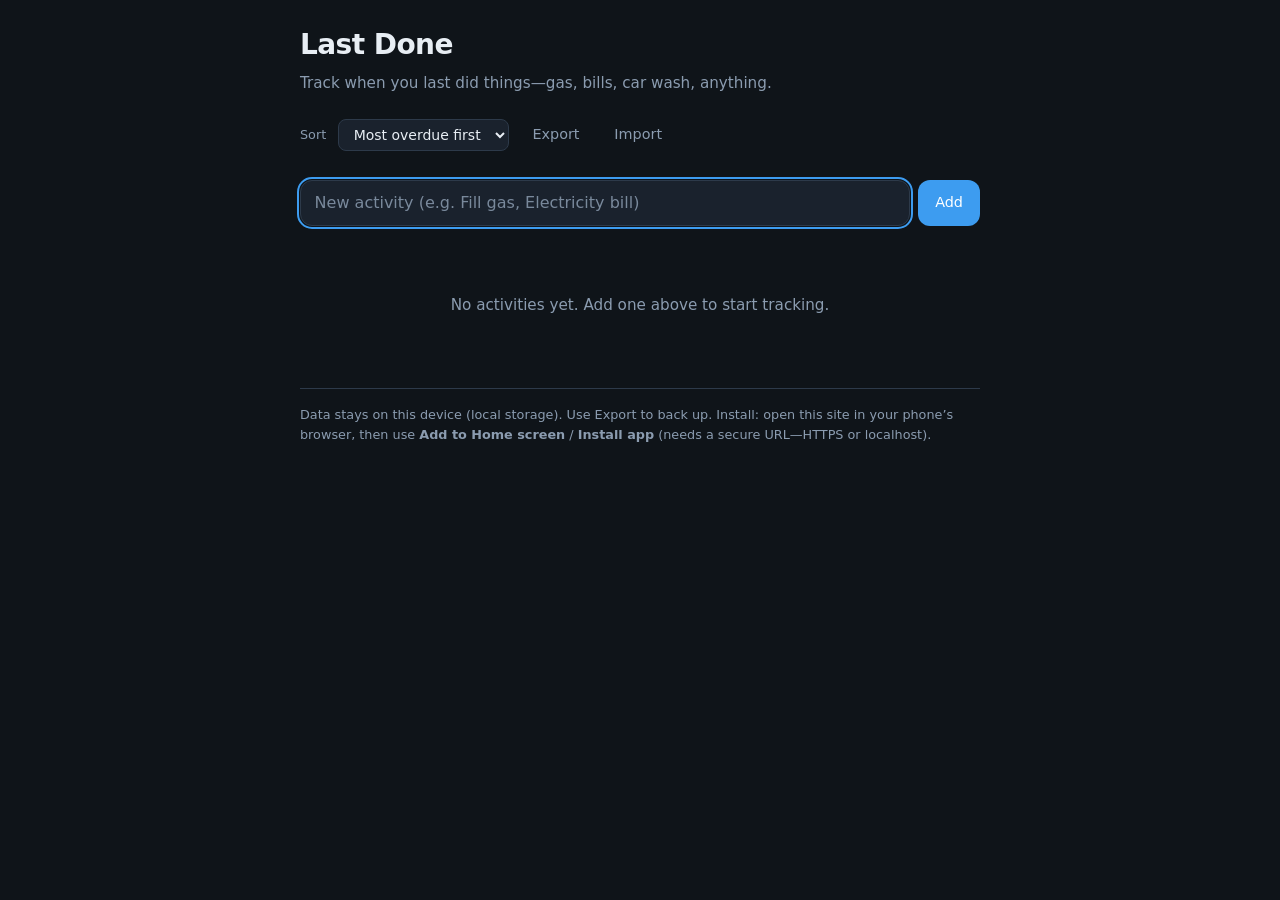
==== index.html @ 7eafb0d6 "Initial commit: Last Done PWA — recurring task tracker with export/import Made-with: Cursor" ====
<!DOCTYPE html>
<html lang="en">
<head>
  <meta charset="UTF-8" />
  <meta name="viewport" content="width=device-width, initial-scale=1, viewport-fit=cover" />
  <meta name="description" content="Remember when you last did recurring tasks" />
  <meta name="theme-color" content="#0f1419" />
  <meta name="mobile-web-app-capable" content="yes" />
  <meta name="apple-mobile-web-app-capable" content="yes" />
  <meta name="apple-mobile-web-app-status-bar-style" content="black-translucent" />
  <meta name="apple-mobile-web-app-title" content="Last Done" />
  <title>Last Done</title>
  <link rel="manifest" href="manifest.json" />
  <link rel="apple-touch-icon" href="icons/apple-touch-icon.png" />
  <link rel="stylesheet" href="styles.css" />
</head>
<body>
  <div class="app">
    <header class="header">
      <div class="header__brand">
        <h1 class="header__title">Last Done</h1>
        <p class="header__tagline">Track when you last did things—gas, bills, car wash, anything.</p>
      </div>
      <div class="header__actions">
        <label class="sort-label" for="sort">Sort</label>
        <select id="sort" class="select" aria-label="Sort activities">
          <option value="overdue">Most overdue first</option>
          <option value="recent">Recently logged</option>
          <option value="name">Name (A–Z)</option>
        </select>
        <button type="button" class="btn btn--ghost" id="btn-export" title="Download backup JSON">Export</button>
        <button type="button" class="btn btn--ghost" id="btn-import" title="Restore from backup">Import</button>
        <input type="file" id="import-file" accept="application/json" hidden />
      </div>
    </header>

    <section class="add-bar" aria-label="Add activity">
      <form id="form-add" class="add-form">
        <input
          type="text"
          id="new-name"
          class="input add-form__name"
          placeholder="New activity (e.g. Fill gas, Electricity bill)"
          autocomplete="off"
          maxlength="120"
          required
        />
        <button type="submit" class="btn btn--primary">Add</button>
      </form>
    </section>

    <main>
      <ul id="list" class="card-list" aria-live="polite"></ul>
      <p id="empty" class="empty hidden">No activities yet. Add one above to start tracking.</p>
    </main>

    <footer class="footer">
      <p>
        Data stays on this device (local storage). Use Export to back up.
        Install: open this site in your phone’s browser, then use
        <strong>Add to Home screen</strong> / <strong>Install app</strong>
        (needs a secure URL—HTTPS or localhost).
      </p>
    </footer>
  </div>

  <dialog id="dialog-history" class="dialog">
    <div class="dialog__inner">
      <header class="dialog__header">
        <h2 id="history-title" class="dialog__title">History</h2>
        <button type="button" class="btn btn--icon" id="history-close" aria-label="Close">&times;</button>
      </header>
      <ol id="history-list" class="history-list"></ol>
    </div>
  </dialog>

  <script src="app.js"></script>
</body>
</html>
---- styles.css ----
:root {
  --bg: #0f1419;
  --surface: #1a222d;
  --surface-hover: #232d3a;
  --border: #2d3a4a;
  --text: #e8eef4;
  --muted: #8b9cb0;
  --accent: #3d9cf0;
  --accent-hover: #5aadff;
  --danger: #e85d5d;
  --radius: 12px;
  --font: "SF Pro Text", system-ui, -apple-system, "Segoe UI", Roboto, sans-serif;
}

*,
*::before,
*::after {
  box-sizing: border-box;
}

html {
  font-size: 16px;
  -webkit-font-smoothing: antialiased;
}

body {
  margin: 0;
  min-height: 100dvh;
  font-family: var(--font);
  background: var(--bg);
  color: var(--text);
  line-height: 1.5;
}

.app {
  max-width: 720px;
  margin: 0 auto;
  padding: max(1.5rem, env(safe-area-inset-top))
    max(1.25rem, env(safe-area-inset-right))
    max(3rem, env(safe-area-inset-bottom))
    max(1.25rem, env(safe-area-inset-left));
}

.header {
  margin-bottom: 1.5rem;
}

.header__title {
  margin: 0 0 0.35rem;
  font-size: 1.75rem;
  font-weight: 650;
  letter-spacing: -0.02em;
}

.header__tagline {
  margin: 0;
  color: var(--muted);
  font-size: 0.95rem;
}

.header__actions {
  display: flex;
  flex-wrap: wrap;
  align-items: center;
  gap: 0.5rem 0.75rem;
  margin-top: 1.25rem;
}

.sort-label {
  font-size: 0.8rem;
  color: var(--muted);
}

.select {
  padding: 0.4rem 0.65rem;
  border-radius: 8px;
  border: 1px solid var(--border);
  background: var(--surface);
  color: var(--text);
  font: inherit;
  font-size: 0.875rem;
  cursor: pointer;
}

.add-bar {
  margin-bottom: 1.25rem;
}

.add-form {
  display: flex;
  gap: 0.5rem;
}

.add-form__name {
  flex: 1;
  min-width: 0;
}

.input {
  padding: 0.65rem 0.85rem;
  border-radius: var(--radius);
  border: 1px solid var(--border);
  background: var(--surface);
  color: var(--text);
  font: inherit;
  font-size: 1rem;
}

.input::placeholder {
  color: var(--muted);
  opacity: 0.85;
}

.input:focus {
  outline: 2px solid var(--accent);
  outline-offset: 1px;
}

.btn {
  padding: 0.55rem 1rem;
  border-radius: var(--radius);
  border: 1px solid var(--border);
  background: var(--surface);
  color: var(--text);
  font: inherit;
  font-size: 0.9rem;
  font-weight: 500;
  cursor: pointer;
  white-space: nowrap;
}

.btn:hover {
  background: var(--surface-hover);
}

.btn--primary {
  border-color: transparent;
  background: var(--accent);
  color: #fff;
}

.btn--primary:hover {
  background: var(--accent-hover);
}

.btn--ghost {
  border-color: transparent;
  background: transparent;
  color: var(--muted);
  padding-inline: 0.65rem;
}

.btn--ghost:hover {
  color: var(--text);
  background: var(--surface);
}

.btn--small {
  padding: 0.35rem 0.65rem;
  font-size: 0.8rem;
}

.btn--danger {
  color: var(--danger);
  border-color: transparent;
}

.btn--danger:hover {
  background: rgba(232, 93, 93, 0.12);
}

.btn--icon {
  padding: 0.25rem 0.5rem;
  font-size: 1.35rem;
  line-height: 1;
  border: none;
  background: transparent;
  color: var(--muted);
}

.btn--icon:hover {
  color: var(--text);
}

.card-list {
  list-style: none;
  margin: 0;
  padding: 0;
  display: flex;
  flex-direction: column;
  gap: 0.75rem;
}

.card {
  display: grid;
  grid-template-columns: 1fr auto;
  grid-template-rows: auto auto;
  gap: 0.5rem 1rem;
  padding: 1rem 1.1rem;
  border-radius: var(--radius);
  border: 1px solid var(--border);
  background: var(--surface);
  align-items: start;
}

.card__name {
  margin: 0;
  font-size: 1.05rem;
  font-weight: 600;
}

.card__meta {
  grid-column: 1 / -1;
  font-size: 0.9rem;
  color: var(--muted);
}

.card__meta strong {
  color: var(--text);
  font-weight: 600;
}

.card__actions {
  grid-column: 1 / -1;
  display: flex;
  flex-wrap: wrap;
  gap: 0.4rem;
  align-items: center;
  margin-top: 0.25rem;
}

.card--never .card__meta strong {
  color: var(--muted);
}

.empty {
  text-align: center;
  color: var(--muted);
  padding: 2rem 1rem;
  font-size: 0.95rem;
}

.hidden {
  display: none !important;
}

.footer {
  margin-top: 2.5rem;
  padding-top: 1rem;
  border-top: 1px solid var(--border);
}

.footer p {
  margin: 0;
  font-size: 0.8rem;
  color: var(--muted);
}

.dialog {
  border: none;
  border-radius: var(--radius);
  padding: 0;
  max-width: min(420px, 92vw);
  background: var(--surface);
  color: var(--text);
  box-shadow: 0 24px 48px rgba(0, 0, 0, 0.45);
}

.dialog::backdrop {
  background: rgba(0, 0, 0, 0.55);
}

.dialog__inner {
  padding: 1rem 1.15rem 1.15rem;
}

.dialog__header {
  display: flex;
  align-items: center;
  justify-content: space-between;
  gap: 0.5rem;
  margin-bottom: 0.75rem;
}

.dialog__title {
  margin: 0;
  font-size: 1.1rem;
}

.history-list {
  margin: 0;
  padding-left: 1.15rem;
  font-size: 0.9rem;
  color: var(--muted);
  max-height: 50vh;
  overflow-y: auto;
}

.history-list li {
  margin-bottom: 0.5rem;
}

.history-list .note {
  display: block;
  font-size: 0.85rem;
  color: var(--text);
  opacity: 0.9;
  margin-top: 0.15rem;
}

.inline-date {
  display: inline-flex;
  align-items: center;
  gap: 0.35rem;
  flex-wrap: wrap;
}

.inline-date input[type="datetime-local"] {
  padding: 0.25rem 0.4rem;
  border-radius: 6px;
  border: 1px solid var(--border);
  background: var(--bg);
  color: var(--text);
  font: inherit;
  font-size: 0.8rem;
}

@media (min-width: 520px) {
  .card {
    grid-template-columns: 1fr auto;
    grid-template-rows: auto auto;
  }

  .card__meta {
    grid-column: 1;
  }

  .card__actions {
    grid-column: 1 / -1;
  }
}
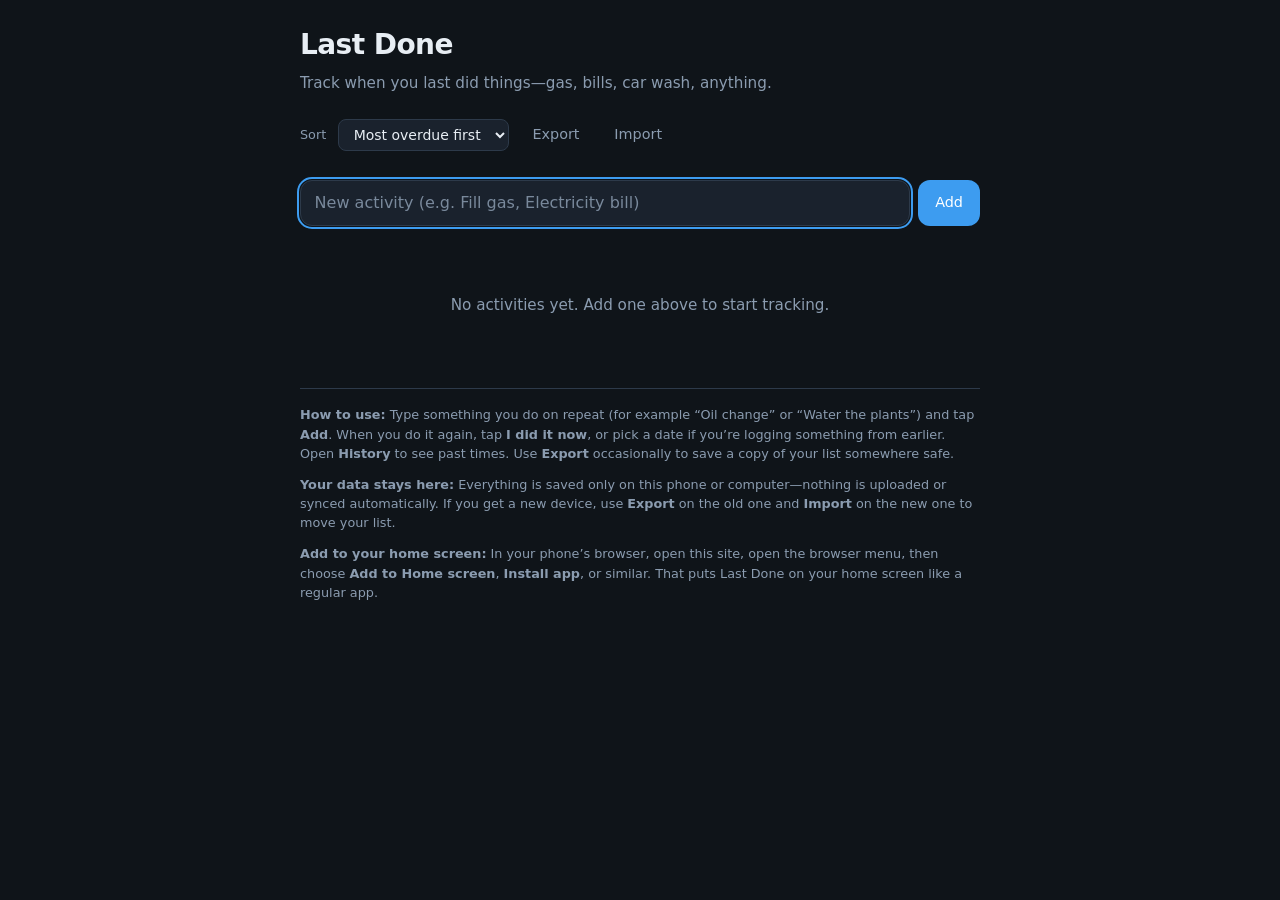
==== commit 37e4b5d8: "Improve footer copy for everyday users and add paragraph spacing Made-with: Cursor" ====
--- a/index.html
+++ b/index.html
@@ -56,10 +56,17 @@
 
     <footer class="footer">
       <p>
-        Data stays on this device (local storage). Use Export to back up.
-        Install: open this site in your phone’s browser, then use
-        <strong>Add to Home screen</strong> / <strong>Install app</strong>
-        (needs a secure URL—HTTPS or localhost).
+        <strong>How to use:</strong> Type something you do on repeat (for example “Oil change” or “Water the plants”) and tap
+        <strong>Add</strong>. When you do it again, tap <strong>I did it now</strong>, or pick a date if you’re logging something from earlier.
+        Open <strong>History</strong> to see past times. Use <strong>Export</strong> occasionally to save a copy of your list somewhere safe.
+      </p>
+      <p>
+        <strong>Your data stays here:</strong> Everything is saved only on this phone or computer—nothing is uploaded or synced automatically.
+        If you get a new device, use <strong>Export</strong> on the old one and <strong>Import</strong> on the new one to move your list.
+      </p>
+      <p>
+        <strong>Add to your home screen:</strong> In your phone’s browser, open this site, open the browser menu, then choose
+        <strong>Add to Home screen</strong>, <strong>Install app</strong>, or similar. That puts Last Done on your home screen like a regular app.
       </p>
     </footer>
   </div>
--- a/styles.css
+++ b/styles.css
@@ -256,6 +256,10 @@
   color: var(--muted);
 }
 
+.footer p + p {
+  margin-top: 0.75rem;
+}
+
 .dialog {
   border: none;
   border-radius: var(--radius);
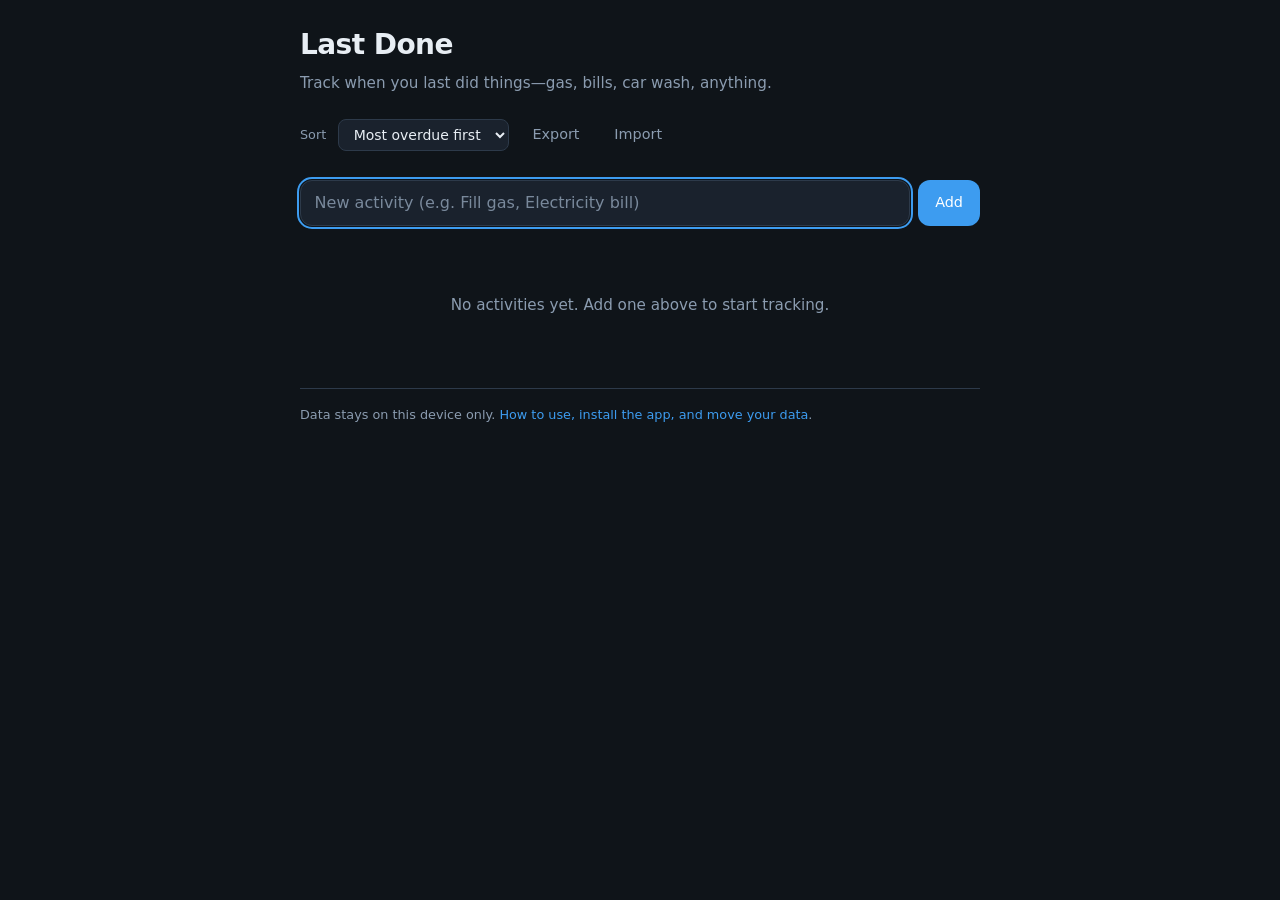
==== commit 96ee2179: "Rename activities, improve history dialog UI, help page, updated icons Made-with: Cursor" ====
--- a/index.html
+++ b/index.html
@@ -56,28 +56,27 @@
 
     <footer class="footer">
       <p>
-        <strong>How to use:</strong> Type something you do on repeat (for example “Oil change” or “Water the plants”) and tap
-        <strong>Add</strong>. When you do it again, tap <strong>I did it now</strong>, or pick a date if you’re logging something from earlier.
-        Open <strong>History</strong> to see past times. Use <strong>Export</strong> occasionally to save a copy of your list somewhere safe.
-      </p>
-      <p>
-        <strong>Your data stays here:</strong> Everything is saved only on this phone or computer—nothing is uploaded or synced automatically.
-        If you get a new device, use <strong>Export</strong> on the old one and <strong>Import</strong> on the new one to move your list.
-      </p>
-      <p>
-        <strong>Add to your home screen:</strong> In your phone’s browser, open this site, open the browser menu, then choose
-        <strong>Add to Home screen</strong>, <strong>Install app</strong>, or similar. That puts Last Done on your home screen like a regular app.
+        Data stays on this device only.
+        <a href="help.html" class="footer__link">How to use, install the app, and move your data</a>.
       </p>
     </footer>
   </div>
 
-  <dialog id="dialog-history" class="dialog">
+  <dialog id="dialog-history" class="dialog dialog--history" aria-labelledby="history-title">
     <div class="dialog__inner">
-      <header class="dialog__header">
-        <h2 id="history-title" class="dialog__title">History</h2>
+      <header class="dialog__header dialog__header--history">
+        <div class="dialog__header-text">
+          <h2 id="history-title" class="dialog__title">History</h2>
+          <p id="history-subtitle" class="dialog__subtitle"></p>
+        </div>
         <button type="button" class="btn btn--icon" id="history-close" aria-label="Close">&times;</button>
       </header>
-      <ol id="history-list" class="history-list"></ol>
+      <ul id="history-list" class="history-list"></ul>
+      <div class="history-footer">
+        <button type="button" class="btn btn--small btn--danger" id="history-clear-all" disabled>
+          Clear all
+        </button>
+      </div>
     </div>
   </dialog>
 
--- a/styles.css
+++ b/styles.css
@@ -203,10 +203,37 @@
   align-items: start;
 }
 
+.card__title-row {
+  grid-column: 1 / -1;
+  display: flex;
+  align-items: flex-start;
+  justify-content: space-between;
+  gap: 0.5rem;
+}
+
 .card__name {
   margin: 0;
   font-size: 1.05rem;
   font-weight: 600;
+  flex: 1;
+  min-width: 0;
+}
+
+.card__rename {
+  flex-shrink: 0;
+}
+
+.card__rename-row {
+  display: flex;
+  flex-wrap: wrap;
+  gap: 0.35rem;
+  align-items: center;
+  width: 100%;
+}
+
+.card__name-input {
+  flex: 1;
+  min-width: 12rem;
 }
 
 .card__meta {
@@ -258,6 +285,55 @@
 
 .footer p + p {
   margin-top: 0.75rem;
+}
+
+.footer__link {
+  color: var(--accent);
+  text-decoration: none;
+}
+
+.footer__link:hover {
+  text-decoration: underline;
+  color: var(--accent-hover);
+}
+
+.help-header {
+  margin-bottom: 1.5rem;
+}
+
+.help-back {
+  display: inline-block;
+  margin-bottom: 1rem;
+  font-size: 0.9rem;
+  color: var(--accent);
+  text-decoration: none;
+}
+
+.help-back:hover {
+  text-decoration: underline;
+  color: var(--accent-hover);
+}
+
+.help {
+  padding-bottom: 1rem;
+}
+
+.help-section + .help-section {
+  margin-top: 1.5rem;
+}
+
+.help-section__title {
+  margin: 0 0 0.5rem;
+  font-size: 1rem;
+  font-weight: 650;
+  color: var(--text);
+}
+
+.help-section p {
+  margin: 0;
+  font-size: 0.9rem;
+  color: var(--muted);
+  line-height: 1.55;
 }
 
 .dialog {
@@ -270,6 +346,10 @@
   box-shadow: 0 24px 48px rgba(0, 0, 0, 0.45);
 }
 
+.dialog--history {
+  max-width: min(480px, 94vw);
+}
+
 .dialog::backdrop {
   background: rgba(0, 0, 0, 0.55);
 }
@@ -286,30 +366,151 @@
   margin-bottom: 0.75rem;
 }
 
+.dialog__header--history {
+  align-items: flex-start;
+}
+
+.dialog__header-text {
+  min-width: 0;
+  flex: 1;
+}
+
 .dialog__title {
   margin: 0;
-  font-size: 1.1rem;
+  font-size: 1.15rem;
+  font-weight: 650;
+  letter-spacing: -0.02em;
+  line-height: 1.25;
+}
+
+.dialog__subtitle {
+  margin: 0.35rem 0 0;
+  font-size: 0.85rem;
+  color: var(--muted);
+  line-height: 1.4;
 }
 
 .history-list {
-  margin: 0;
-  padding-left: 1.15rem;
+  list-style: none;
+  margin: 0;
+  padding: 0;
+  max-height: min(52vh, 28rem);
+  overflow-y: auto;
+  display: flex;
+  flex-direction: column;
+  gap: 0.5rem;
+}
+
+.history-empty {
+  margin: 0;
+  padding: 1.25rem 1rem;
+  text-align: center;
   font-size: 0.9rem;
   color: var(--muted);
-  max-height: 50vh;
-  overflow-y: auto;
-}
-
-.history-list li {
-  margin-bottom: 0.5rem;
-}
-
-.history-list .note {
+  border-radius: 10px;
+  border: 1px dashed var(--border);
+  background: rgba(0, 0, 0, 0.15);
+}
+
+.history-item {
+  display: flex;
+  align-items: stretch;
+  justify-content: space-between;
+  gap: 0.5rem;
+  padding: 0.65rem 0.75rem;
+  border-radius: 10px;
+  border: 1px solid var(--border);
+  background: var(--bg);
+}
+
+.history-item__body {
+  flex: 1;
+  min-width: 0;
+  display: flex;
+  flex-direction: column;
+  gap: 0.2rem;
+}
+
+.history-item__when {
+  display: block;
+  font-size: 0.95rem;
+  font-weight: 600;
+  color: var(--text);
+  font-variant-numeric: tabular-nums;
+}
+
+.history-item__relative {
+  font-size: 0.8rem;
+  color: var(--muted);
+}
+
+.history-item__note {
   display: block;
   font-size: 0.85rem;
   color: var(--text);
-  opacity: 0.9;
+  opacity: 0.92;
   margin-top: 0.15rem;
+}
+
+.history-item__remove {
+  flex-shrink: 0;
+  align-self: flex-start;
+  width: 2rem;
+  height: 2rem;
+  padding: 0;
+  margin: -0.15rem -0.15rem 0 0;
+  border: none;
+  border-radius: 8px;
+  background: transparent;
+  color: var(--muted);
+  font-size: 1.35rem;
+  line-height: 1;
+  cursor: pointer;
+}
+
+.history-item__remove:hover {
+  background: rgba(232, 93, 93, 0.12);
+  color: var(--danger);
+}
+
+.history-item__remove:focus-visible {
+  outline: 2px solid var(--accent);
+  outline-offset: 2px;
+}
+
+.history-footer {
+  margin-top: 0.75rem;
+  padding-top: 0.75rem;
+  border-top: 1px solid var(--border);
+  display: flex;
+  justify-content: flex-end;
+}
+
+.card__log {
+  display: flex;
+  flex-direction: column;
+  gap: 0.5rem;
+  width: 100%;
+}
+
+.card__log-row--alt {
+  display: flex;
+  flex-wrap: wrap;
+  align-items: center;
+  gap: 0.35rem 0.5rem;
+}
+
+.card__log-label {
+  font-size: 0.8rem;
+  color: var(--muted);
+  width: 100%;
+}
+
+.card__secondary {
+  display: flex;
+  flex-wrap: wrap;
+  gap: 0.4rem;
+  align-items: center;
 }
 
 .inline-date {
